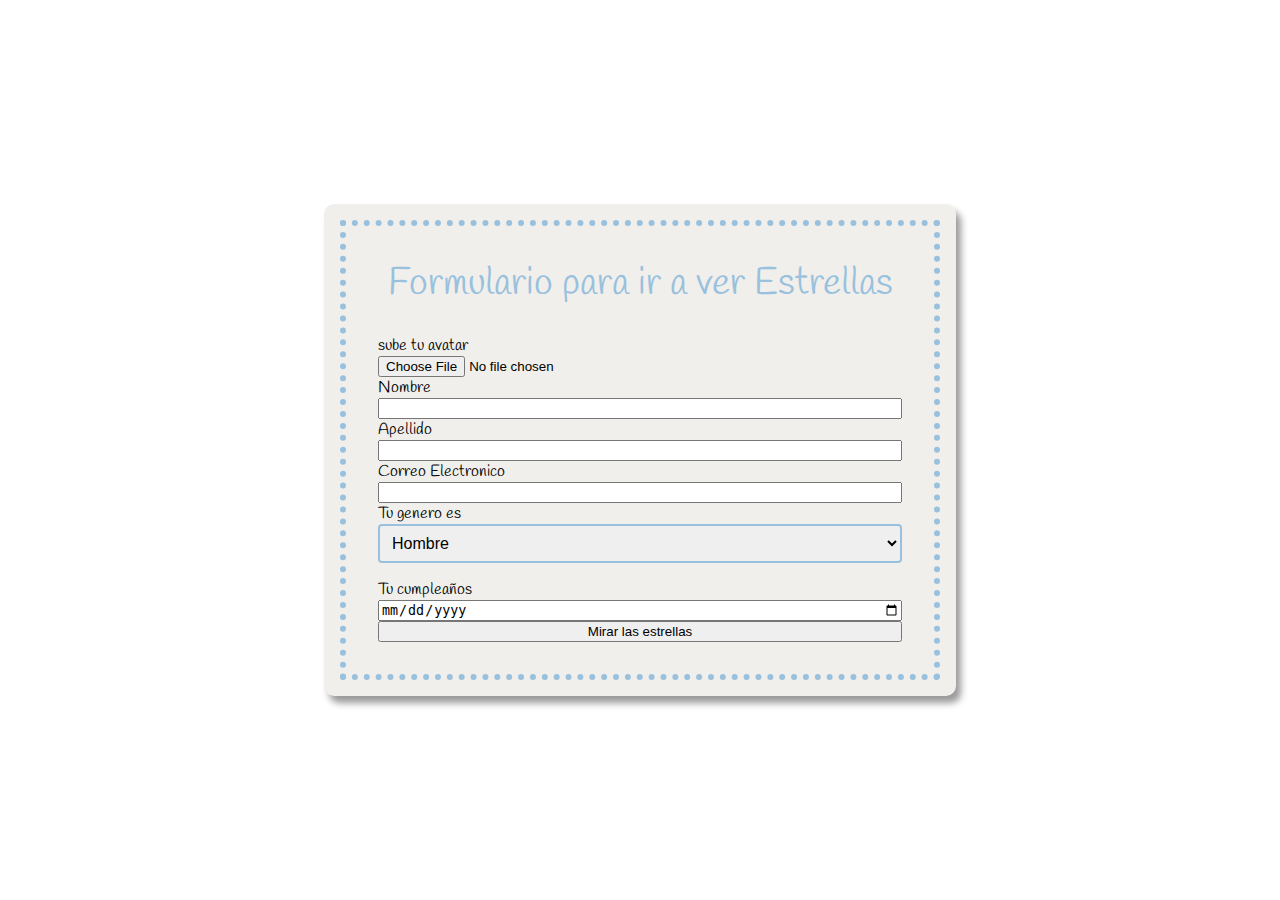
==== index.html @ 1f5b2b62 "Comienzo del formulario falta terminar bien CSS" ====
<!DOCTYPE html>
<html lang="en">
<head>
    <meta charset="UTF-8">
    <meta name="viewport" content="width=device-width, initial-scale=1.0">
    <title>Formulario Interstellar</title>
    <link rel="stylesheet" href="css/styles.css">
</head>
<body>
    <div class="container">
        <div class="formulario">
            <h1>
                Formulario para ir a ver Estrellas
            </h1>
            <form>
                
                <label for="image">sube tu avatar</label>
                <input type="file" src="image" id="image"accept="image/*" required>

                <label for="nombre">Nombre</label>
                <input type="text" name="nombre" id="name" required>

                <label for="apellido">Apellido</label>
                <input type="text" name="apellido" id="lastname" required>

                <label for="email">Correo Electronico</label>
                <input type="email" name="email" id="email" required>

                <label for="gender">Tu genero es</label>
                <select name="gender" id="gender" required>
                    <option value="male">Hombre</option>
                        <option value="female">Mujer</option>
                        <option value="other">otro</option>
                </select>

                <label for="age">Tu cumpleaños</label>
                <input type="date" name="age" id="age">

                <button type="submit" class="button">Mirar las estrellas</button>

    
            </form>
        </div>
        
    </div>
</body>
</html>
---- css/styles.css ----
@import url('https://fonts.googleapis.com/css2?family=Anton&family=Handlee&display=swap');

body {
    background-image: url("../img/beautiful-shining-stars-night-sky.jpg");
    display: flex;
    margin: 0;
    padding: 0;
    justify-content: center;
    align-items: center;
    height: 100vh;
    font-family: "handlee", cursive;
    font-weight: 400;
    font-style: normal;
    background-size: cover;
}

.container {
    padding: 1rem;
    border-radius: 10px;
    background-color: #f0efeb;
    width: 90%;
    box-shadow: 5px 7px 7px rgba(0, 0, 0, 0.4);
    max-width: 600px;
    width: 100%;
}

.formulario{
    border-style:dotted;
    border-width: 6px;
    border-color: #99c1de;
    padding: 2rem;
}


h1 {
    color: #99c1de;
    text-align: center;
    font-size: 2.4rem;
    font-weight: 200;
    margin-top: 0;
}

form {
    display: flex;
    flex-direction: column;
}

input:hover{
    background-color: #c6def1;
}

imput,select{
    margin-bottom: 1rem;
    padding: 8px;
    border-width: 2px;
    border-style: solid;
    border-color:#99c1de ;
    border-radius: 4px;
    font-size: 1rem;
}
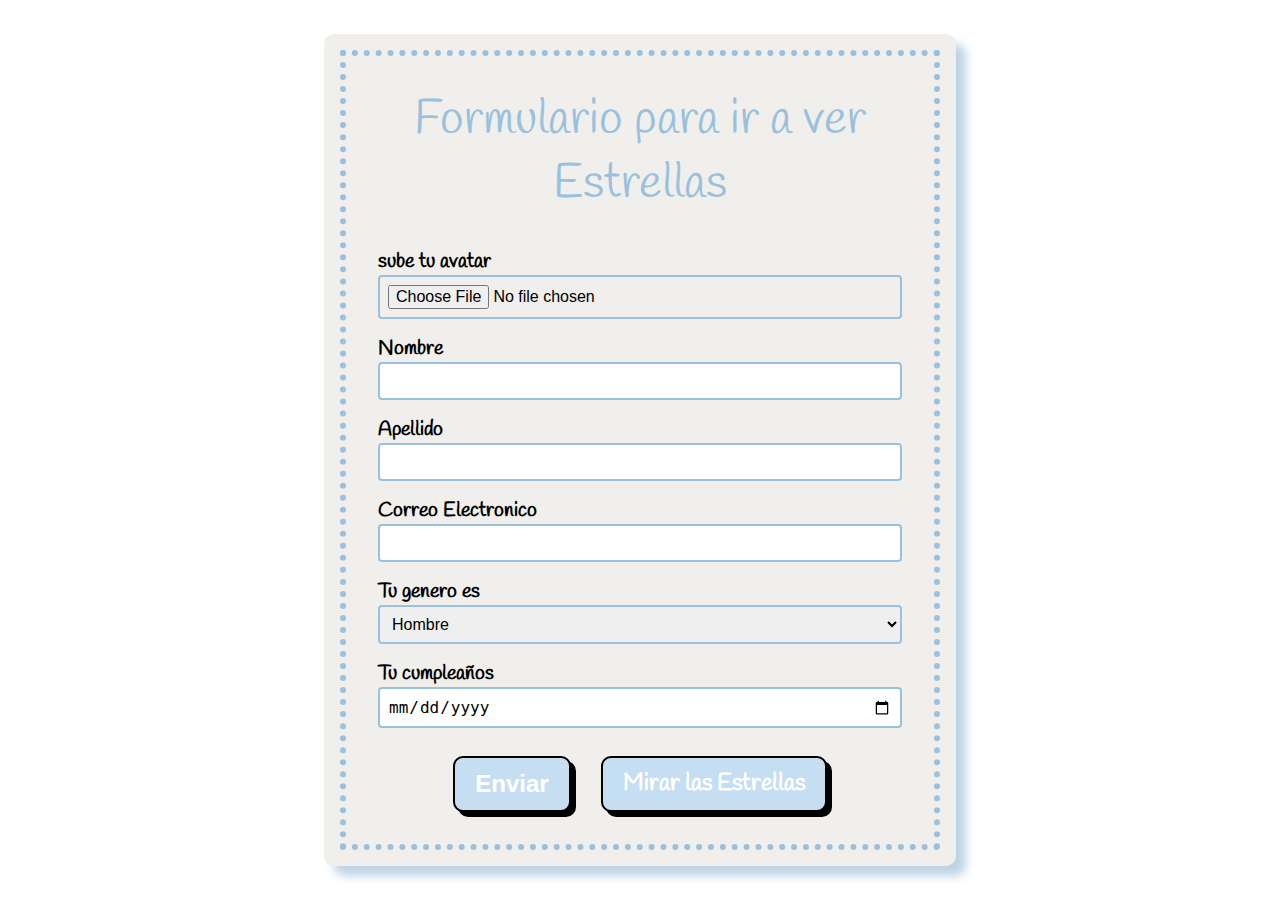
==== commit b3f421ed: "Asignación Terminada" ====
--- a/index.html
+++ b/index.html
@@ -1,21 +1,23 @@
 <!DOCTYPE html>
 <html lang="en">
+
 <head>
     <meta charset="UTF-8">
     <meta name="viewport" content="width=device-width, initial-scale=1.0">
     <title>Formulario Interstellar</title>
     <link rel="stylesheet" href="css/styles.css">
 </head>
-<body>
+
+<body class="main">
     <div class="container">
         <div class="formulario">
             <h1>
                 Formulario para ir a ver Estrellas
             </h1>
             <form>
-                
+
                 <label for="image">sube tu avatar</label>
-                <input type="file" src="image" id="image"accept="image/*" required>
+                <input type="file" src="image" id="image" accept="image/*" >
 
                 <label for="nombre">Nombre</label>
                 <input type="text" name="nombre" id="name" required>
@@ -29,19 +31,29 @@
                 <label for="gender">Tu genero es</label>
                 <select name="gender" id="gender" required>
                     <option value="male">Hombre</option>
-                        <option value="female">Mujer</option>
-                        <option value="other">otro</option>
+                    <option value="female">Mujer</option>
+                    <option value="other">otro</option>
                 </select>
 
                 <label for="age">Tu cumpleaños</label>
                 <input type="date" name="age" id="age">
 
-                <button type="submit" class="button">Mirar las estrellas</button>
+                <section class="displaybutton">
+                    <button class="button">Enviar</button>
 
-    
+                <a href="estrellas.html"  class="button">
+                    Mirar las Estrellas
+                </a>
+                </section>
+
+                
+
+
+
             </form>
         </div>
-        
+
     </div>
 </body>
+
 </html>--- a/css/styles.css
+++ b/css/styles.css
@@ -19,13 +19,13 @@
     border-radius: 10px;
     background-color: #f0efeb;
     width: 90%;
-    box-shadow: 5px 7px 7px rgba(0, 0, 0, 0.4);
+    box-shadow: 10px 10px 10px #bcd4e6;
     max-width: 600px;
     width: 100%;
 }
 
-.formulario{
-    border-style:dotted;
+.formulario {
+    border-style: dotted;
     border-width: 6px;
     border-color: #99c1de;
     padding: 2rem;
@@ -35,8 +35,8 @@
 h1 {
     color: #99c1de;
     text-align: center;
-    font-size: 2.4rem;
-    font-weight: 200;
+    font-size: 3rem;
+    font-weight: 400;
     margin-top: 0;
 }
 
@@ -45,16 +45,100 @@
     flex-direction: column;
 }
 
-input:hover{
+input:hover {
     background-color: #c6def1;
 }
 
-imput,select{
+imput,
+select {
     margin-bottom: 1rem;
     padding: 8px;
     border-width: 2px;
     border-style: solid;
-    border-color:#99c1de ;
+    border-color: #99c1de;
     border-radius: 4px;
     font-size: 1rem;
+
+}
+
+.formulario input {
+    margin-bottom: 1rem;
+    padding: 8px;
+    border-width: 2px;
+    border-style: solid;
+    border-color: #99c1de;
+    border-radius: 4px;
+    font-size: 1rem;
+}
+
+.formulario label {
+    font-size: 20px;
+    font: bold;
+    font-weight: 900;
+}
+
+.button {
+    display: inline-block;
+    padding: 10px 20px;
+    font-size: 24px;
+    font-weight: bold;
+    text-align: center;
+    text-decoration: none;
+    color: #fff;
+    background-color: #c6def1;
+    border: 2px solid #000;
+    border-radius: 10px;
+    box-shadow: 5px 5px 0px #000;
+    transition: all 0.3s ease;
+    cursor: pointer;
+    margin-top: 12px;
+}
+
+.button:hover {
+    background-color: #fff;
+    color: #99c1de;
+    border: 2px solid #bcd4e6;
+    box-shadow: 5px 5px 0px #99c1de;
+}
+
+.button:active {
+    background-color: #c5dedd;
+    box-shadow: none;
+    transform: translateY(4px);
+}
+
+.displaybutton {
+    display: flex;
+    flex-direction: row;
+    justify-content: center;
+    gap: 30px;
+}
+
+.backpage {
+    color: #eddcd2;
+    text-decoration: none;
+    font-size: 25px;
+    border: none;
+    background: none;
+    font-weight: 600;
+    font-family: 'Poppins', sans-serif;
+}
+
+.backpage::before {
+    margin-left: auto;
+}
+
+.backpage::after,
+.backpage::before {
+    content: '';
+    width: 0%;
+    height: 2px;
+    background: #c6def1;
+    display: block;
+    transition: 0.5s;
+}
+
+.backpage:hover::after,
+.backpage:hover::before {
+    width: 100%;
 }